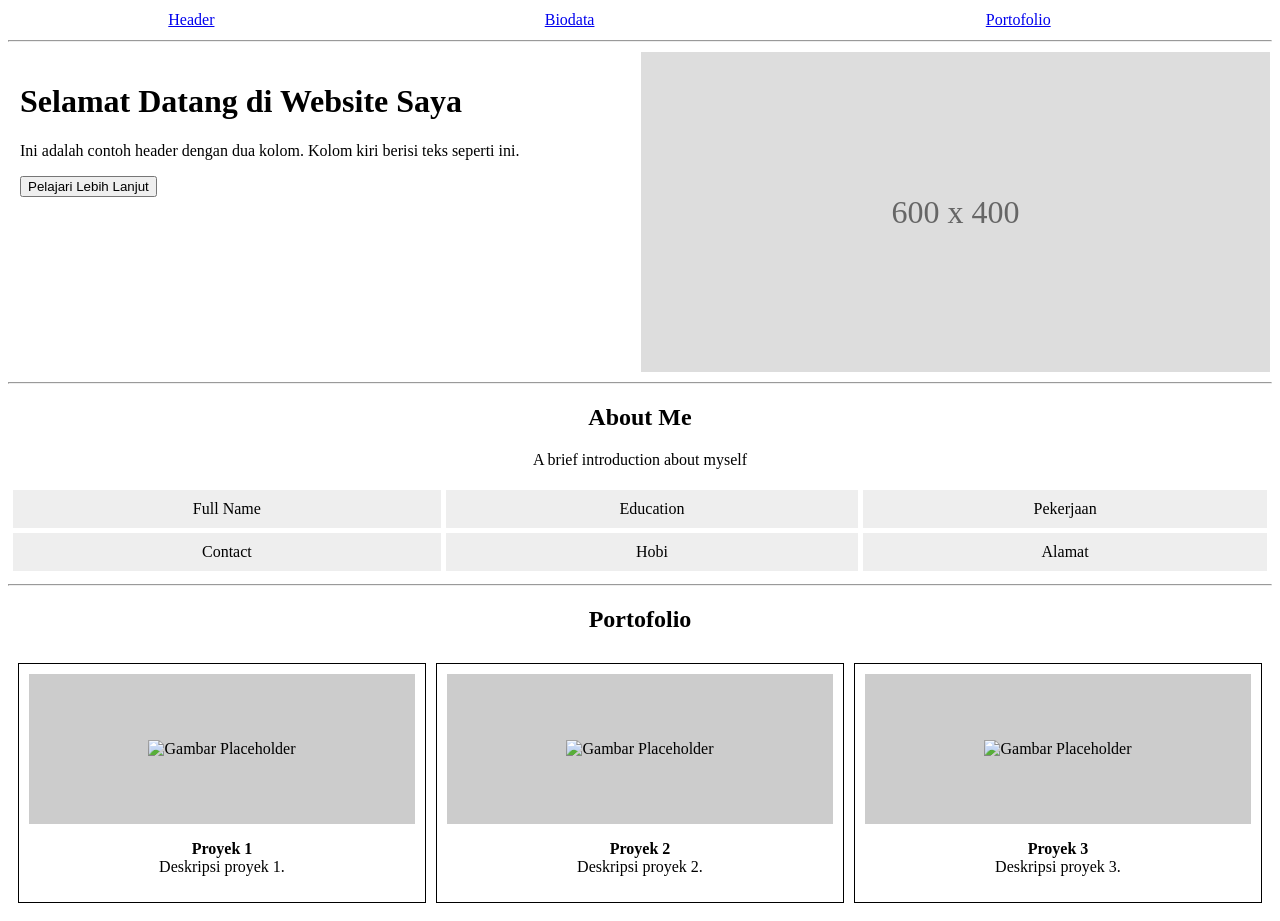
==== index.html @ 854292c5 "Adalah project ke 2 html git" ====
<!doctype html>
<html lang="id">
  <head>
    <meta charset="UTF-8" />
    <title>Struktur HTML Saja</title>
  </head>
  <body>
    <table width="100%" border="0">
      <tr>
        <td align="center"><a href="#section2">Header</a></td>
        <td align="center"><a href="#section3">Biodata</a></td>
        <td align="center"><a href="#section4">Portofolio</a></td>
      </tr>
    </table>

    <hr />
    <!-- Section 2: Judul kiri gambar kanan -->
    <table width="100%" border="0" cellpadding="10" id="section2">
      <tr>
        <td width="50%" valign="top">
          <h1>Selamat Datang di Website Saya</h1>
          <p>
            Ini adalah contoh header dengan dua kolom. Kolom kiri berisi teks
            seperti ini.
          </p>
          <button>Pelajari Lebih Lanjut</button>
        </td>
        <td width="50%" align="center" bgcolor="#dddddd" height="300">
          <font size="6" color="#666666">600 x 400</font>
        </td>
      </tr>
    </table>

    <hr />

    <center>
      <h2>About Me</h2>
      <p>A brief introduction about myself</p>
    </center>
    <!-- Session 3: -->
    <table
      width="100%"
      border="0"
      cellpadding="10"
      cellspacing="5"
      id="section3"
    >
      <tr>
        <td bgcolor="#eeeeee" align="center" border="1">Full Name</td>
        <td bgcolor="#eeeeee" align="center">Education</td>
        <td bgcolor="#eeeeee" align="center">Pekerjaan</td>
      </tr>
      <tr>
        <td bgcolor="#eeeeee" align="center">Contact</td>
        <td bgcolor="#eeeeee" align="center">Hobi</td>
        <td bgcolor="#eeeeee" align="center">Alamat</td>
      </tr>
    </table>

    <hr />

    <center>
      <h2>Portofolio</h2>
    </center>
    <!-- Session 4 -->
    <table
      width="100%"
      border="0"
      cellpadding="10"
      cellspacing="10"
      id="section4"
    >
      <tr>
        <td
          width="33%"
          border="1"
          style="border: 1px solid black"
          align="center"
        >
          <table width="100%" bgcolor="#cccccc" height="150">
            <tr>
              <td align="center">
                <img
                  src="https://via.placeholder.com/200"
                  alt="Gambar Placeholder"
                />
              </td>
            </tr>
          </table>
          <p><strong>Proyek 1</strong><br />Deskripsi proyek 1.</p>
        </td>
        <td
          width="33%"
          border="1"
          style="border: 1px solid black"
          align="center"
        >
          <table width="100%" bgcolor="#cccccc" height="150">
            <tr>
              <td align="center">
                <img
                  src="https://via.placeholder.com/200"
                  alt="Gambar Placeholder"
                />
              </td>
            </tr>
          </table>
          <p><strong>Proyek 2</strong><br />Deskripsi proyek 2.</p>
        </td>
        <td
          width="33%"
          border="1"
          style="border: 1px solid black"
          align="center"
        >
          <table width="100%" bgcolor="#cccccc" height="150">
            <tr>
              <td align="center">
                <img
                  src="https://via.placeholder.com/200"
                  alt="Gambar Placeholder"
                />
              </td>
            </tr>
          </table>
          <p><strong>Proyek 3</strong><br />Deskripsi proyek 3.</p>
        </td>
      </tr>
    </table>
  </body>
</html>
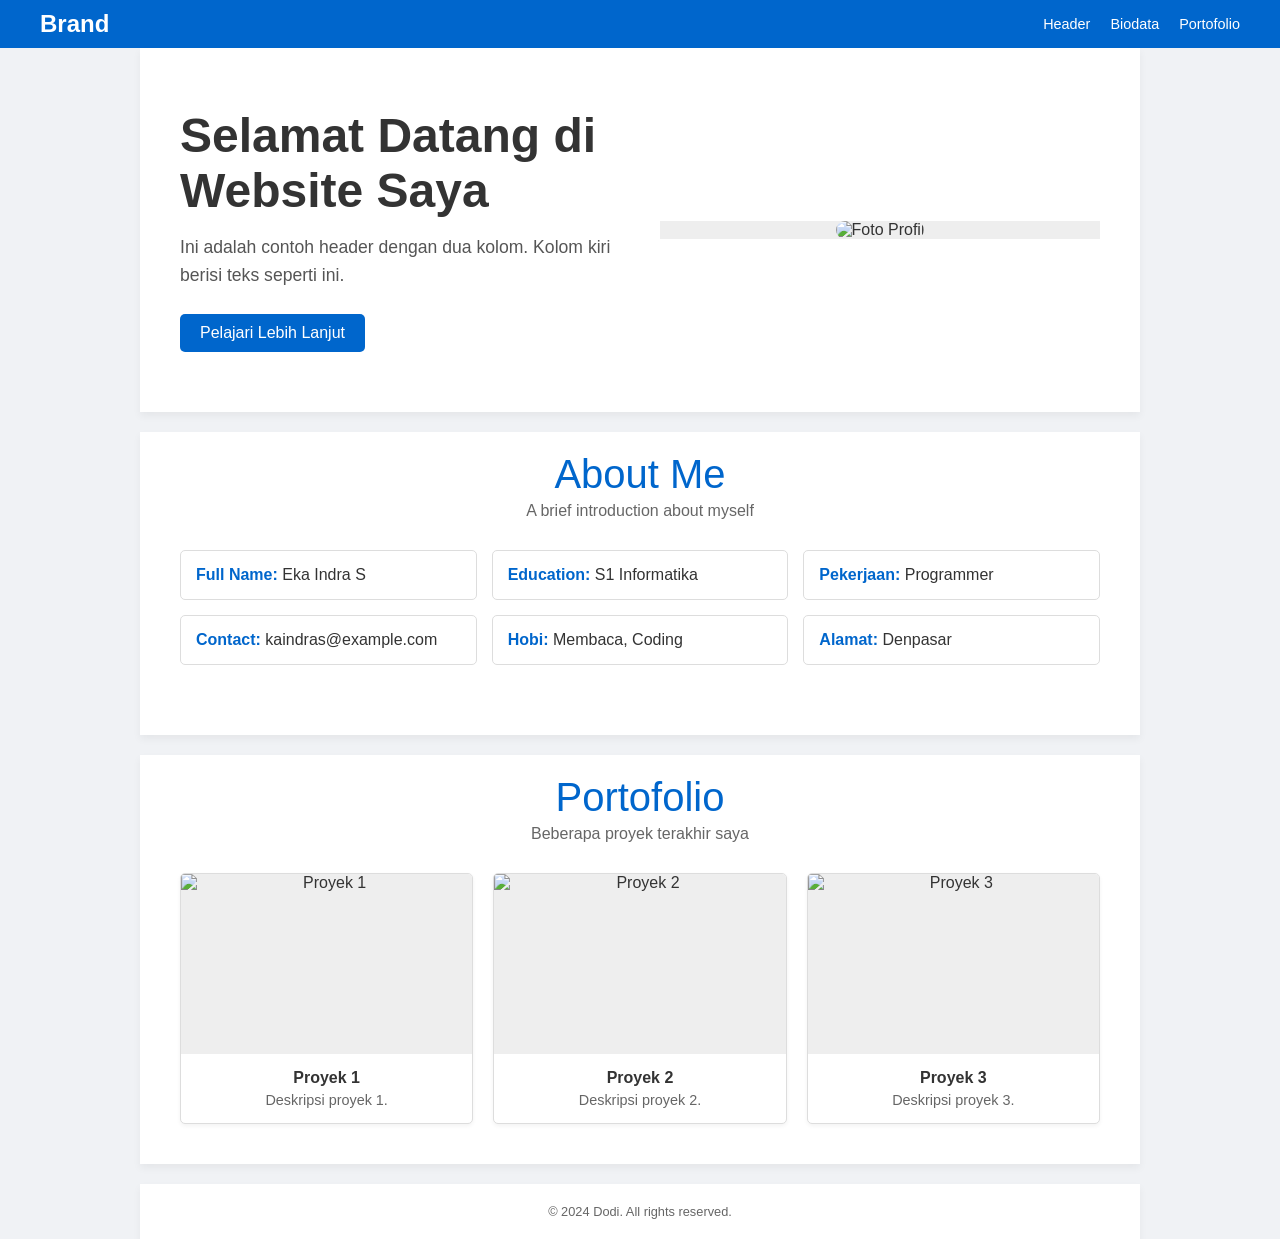
==== commit 90768629: "penambahan style css" ====
--- a/index.html
+++ b/index.html
@@ -2,130 +2,327 @@
 <html lang="id">
   <head>
     <meta charset="UTF-8" />
-    <title>Struktur HTML Saja</title>
+    <meta name="viewport" content="width=device-width, initial-scale=1.0" />
+    <title>Gaya Web Portofolio</title>
+    <link rel="stylesheet" type="text/css" href="css/style.css" />
+    <!-- <style>
+      /* --- Reset & Gaya Global --- */
+      * {
+        box-sizing: border-box;
+        margin: 0;
+        padding: 0;
+        font-family: Arial, sans-serif; /* Menggunakan sans-serif agar mirip */
+      }
+
+      body {
+        background-color: #f0f2f5; /* Warna latar belakang ringan */
+        color: #333;
+      }
+
+      /* --- Komponen Umum --- */
+      .section {
+        background-color: #fff;
+        max-width: 1000px; /* Lebar maksimum konten agar rapi */
+        margin: 0 auto; /* Tengah-tengah layar */
+        padding: 20px 40px;
+        box-shadow: 0 4px 8px rgba(0, 0, 0, 0.05); /* Sedikit bayangan */
+      }
+
+      .section-title {
+        text-align: center;
+        color: #0066cc; /* Warna biru untuk judul */
+        font-size: 2.5em;
+        margin-bottom: 5px;
+      }
+
+      .section-subtitle {
+        text-align: center;
+        color: #666;
+        font-size: 1em;
+        margin-bottom: 30px;
+      }
+
+      /* --- 1. Navigasi / Header --- */
+      nav {
+        background-color: #0066cc; /* Biru terang */
+        color: #fff;
+        padding: 10px 40px;
+        display: flex;
+        justify-content: space-between;
+        align-items: center;
+      }
+
+      nav .brand {
+        font-size: 1.5em;
+        font-weight: bold;
+      }
+
+      nav .nav-links {
+        display: flex;
+        gap: 20px;
+        list-style: none;
+      }
+
+      nav .nav-links a {
+        color: #fff;
+        text-decoration: none;
+        font-size: 0.9em;
+      }
+
+      /* --- 2. Welcome Section --- */
+      .welcome {
+        display: flex;
+        align-items: center;
+        justify-content: space-between;
+        gap: 40px;
+        padding: 60px 40px;
+      }
+
+      .welcome-text {
+        flex: 1;
+      }
+
+      .welcome-text h1 {
+        font-size: 3em;
+        margin-bottom: 15px;
+      }
+
+      .welcome-text p {
+        font-size: 1.1em;
+        color: #555;
+        line-height: 1.6;
+        margin-bottom: 25px;
+      }
+
+      .welcome-text button {
+        background-color: #0066cc;
+        color: #fff;
+        border: none;
+        padding: 10px 20px;
+        font-size: 1em;
+        border-radius: 5px;
+        cursor: pointer;
+        transition: background 0.3s;
+      }
+
+      .welcome-text button:hover {
+        background-color: #004d99;
+      }
+
+      .welcome-image-wrapper {
+        flex: 1;
+        background: #eee; /* Latar belakang placeholder */
+        display: flex;
+        align-items: center;
+        justify-content: center;
+        overflow: hidden; /* Agar gambar tidak keluar dari container bulat */
+      }
+
+      /* Gaya untuk gambar */
+      .welcome-image-wrapper img {
+        max-width: 100%;
+        height: auto;
+        border-radius: 20px; /* Radius bulat seperti di gambar */
+        display: block; /* Menghilangkan spasi bawah */
+      }
+
+      /* --- 3. About Me / Biodata --- */
+      .about {
+        margin-top: 20px;
+        padding-bottom: 40px;
+      }
+
+      .biodata-grid {
+        display: grid;
+        grid-template-columns: repeat(3, 1fr); /* 3 kolom sama lebar */
+        gap: 15px;
+        margin-bottom: 30px;
+      }
+
+      .bio-item {
+        background-color: #fff;
+        border: 1px solid #ddd;
+        padding: 15px;
+        text-align: left; /* Teks di kiri */
+        border-radius: 5px;
+      }
+
+      .bio-label {
+        color: #0066cc; /* Warna biru untuk label */
+        font-weight: bold;
+      }
+
+      /* --- 4. Portofolio --- */
+      .portfolio {
+        margin-top: 20px;
+        margin-bottom: 20px;
+        padding-bottom: 40px;
+      }
+
+      .portfolio-grid {
+        display: flex;
+        gap: 20px;
+        justify-content: space-between;
+      }
+
+      .card {
+        flex: 1;
+        background: #fff;
+        border: 1px solid #ddd;
+        border-radius: 5px;
+        overflow: hidden; /* Agar gambar tidak keluar dari radius card */
+        box-shadow: 0 2px 4px rgba(0, 0, 0, 0.05);
+        text-align: center;
+      }
+
+      .card-img-wrapper {
+        height: 180px;
+        background: #eee; /* Placeholder */
+        overflow: hidden;
+        display: flex;
+        align-items: center;
+        justify-content: center;
+      }
+
+      .card-img-wrapper img {
+        width: 100%;
+        height: 100%;
+        object-fit: cover; /* Menutupi wrapper tanpa mengubah aspek rasio */
+      }
+
+      .card-info {
+        padding: 15px;
+      }
+
+      .card-info strong {
+        display: block;
+        margin-bottom: 5px;
+      }
+
+      .card-info p {
+        font-size: 0.9em;
+        color: #666;
+      }
+
+      /* --- 5. Footer --- */
+      footer {
+        background-color: #fff;
+        text-align: center;
+        padding: 20px 0;
+        color: #666;
+        font-size: 0.8em;
+        margin-bottom: 20px;
+      }
+
+      /* --- Responsif (Untuk Layar Kecil) --- */
+      @media (max-width: 768px) {
+        .welcome {
+          flex-direction: column-reverse;
+          padding: 30px 20px;
+          text-align: center;
+        }
+        .biodata-grid {
+          grid-template-columns: 1fr;
+        } /* Biodata jadi 1 kolom */
+        .portfolio-grid {
+          flex-direction: column;
+          gap: 15px;
+        } /* Portofolio jadi 1 kolom */
+        .welcome-image-wrapper {
+          width: 100%;
+          max-width: 400px;
+        }
+        .section {
+          padding: 20px;
+        }
+      }
+    </style> -->
   </head>
   <body>
-    <table width="100%" border="0">
-      <tr>
-        <td align="center"><a href="#section2">Header</a></td>
-        <td align="center"><a href="#section3">Biodata</a></td>
-        <td align="center"><a href="#section4">Portofolio</a></td>
-      </tr>
-    </table>
-
-    <hr />
-    <!-- Section 2: Judul kiri gambar kanan -->
-    <table width="100%" border="0" cellpadding="10" id="section2">
-      <tr>
-        <td width="50%" valign="top">
-          <h1>Selamat Datang di Website Saya</h1>
-          <p>
-            Ini adalah contoh header dengan dua kolom. Kolom kiri berisi teks
-            seperti ini.
-          </p>
-          <button>Pelajari Lebih Lanjut</button>
-        </td>
-        <td width="50%" align="center" bgcolor="#dddddd" height="300">
-          <font size="6" color="#666666">600 x 400</font>
-        </td>
-      </tr>
-    </table>
-
-    <hr />
-
-    <center>
-      <h2>About Me</h2>
-      <p>A brief introduction about myself</p>
-    </center>
-    <!-- Session 3: -->
-    <table
-      width="100%"
-      border="0"
-      cellpadding="10"
-      cellspacing="5"
-      id="section3"
-    >
-      <tr>
-        <td bgcolor="#eeeeee" align="center" border="1">Full Name</td>
-        <td bgcolor="#eeeeee" align="center">Education</td>
-        <td bgcolor="#eeeeee" align="center">Pekerjaan</td>
-      </tr>
-      <tr>
-        <td bgcolor="#eeeeee" align="center">Contact</td>
-        <td bgcolor="#eeeeee" align="center">Hobi</td>
-        <td bgcolor="#eeeeee" align="center">Alamat</td>
-      </tr>
-    </table>
-
-    <hr />
-
-    <center>
-      <h2>Portofolio</h2>
-    </center>
-    <!-- Session 4 -->
-    <table
-      width="100%"
-      border="0"
-      cellpadding="10"
-      cellspacing="10"
-      id="section4"
-    >
-      <tr>
-        <td
-          width="33%"
-          border="1"
-          style="border: 1px solid black"
-          align="center"
-        >
-          <table width="100%" bgcolor="#cccccc" height="150">
-            <tr>
-              <td align="center">
-                <img
-                  src="https://via.placeholder.com/200"
-                  alt="Gambar Placeholder"
-                />
-              </td>
-            </tr>
-          </table>
-          <p><strong>Proyek 1</strong><br />Deskripsi proyek 1.</p>
-        </td>
-        <td
-          width="33%"
-          border="1"
-          style="border: 1px solid black"
-          align="center"
-        >
-          <table width="100%" bgcolor="#cccccc" height="150">
-            <tr>
-              <td align="center">
-                <img
-                  src="https://via.placeholder.com/200"
-                  alt="Gambar Placeholder"
-                />
-              </td>
-            </tr>
-          </table>
-          <p><strong>Proyek 2</strong><br />Deskripsi proyek 2.</p>
-        </td>
-        <td
-          width="33%"
-          border="1"
-          style="border: 1px solid black"
-          align="center"
-        >
-          <table width="100%" bgcolor="#cccccc" height="150">
-            <tr>
-              <td align="center">
-                <img
-                  src="https://via.placeholder.com/200"
-                  alt="Gambar Placeholder"
-                />
-              </td>
-            </tr>
-          </table>
-          <p><strong>Proyek 3</strong><br />Deskripsi proyek 3.</p>
-        </td>
-      </tr>
-    </table>
+    <nav>
+      <div class="brand">Brand</div>
+      <ul class="nav-links">
+        <li><a href="#header">Header</a></li>
+        <li><a href="#biodata">Biodata</a></li>
+        <li><a href="#portofolio">Portofolio</a></li>
+      </ul>
+    </nav>
+
+    <header class="section welcome" id="header">
+      <div class="welcome-text">
+        <h1>Selamat Datang di Website Saya</h1>
+        <p>
+          Ini adalah contoh header dengan dua kolom. Kolom kiri berisi teks
+          seperti ini.
+        </p>
+        <button>Pelajari Lebih Lanjut</button>
+      </div>
+      <div class="welcome-image-wrapper">
+        <img src="img/pic1.JPG" alt="Foto Profil" />
+      </div>
+    </header>
+
+    <section class="section about" id="biodata">
+      <div class="section-title">About Me</div>
+      <div class="section-subtitle">A brief introduction about myself</div>
+
+      <div class="biodata-grid">
+        <div class="bio-item">
+          <span class="bio-label">Full Name:</span> Eka Indra S
+        </div>
+        <div class="bio-item">
+          <span class="bio-label">Education:</span> S1 Informatika
+        </div>
+        <div class="bio-item">
+          <span class="bio-label">Pekerjaan:</span> Programmer
+        </div>
+        <div class="bio-item">
+          <span class="bio-label">Contact:</span> kaindras@example.com
+        </div>
+        <div class="bio-item">
+          <span class="bio-label">Hobi:</span> Membaca, Coding
+        </div>
+        <div class="bio-item">
+          <span class="bio-label">Alamat:</span> Denpasar
+        </div>
+      </div>
+    </section>
+
+    <section class="section portfolio" id="portofolio">
+      <div class="section-title">Portofolio</div>
+      <div class="section-subtitle">Beberapa proyek terakhir saya</div>
+
+      <div class="portfolio-grid">
+        <div class="card">
+          <div class="card-img-wrapper">
+            <img src="img/pic7.JPG" alt="Proyek 1" />
+          </div>
+          <div class="card-info">
+            <strong>Proyek 1</strong>
+            <p>Deskripsi proyek 1.</p>
+          </div>
+        </div>
+        <div class="card">
+          <div class="card-img-wrapper">
+            <img src="img/pic3.JPG" alt="Proyek 2" />
+          </div>
+          <div class="card-info">
+            <strong>Proyek 2</strong>
+            <p>Deskripsi proyek 2.</p>
+          </div>
+        </div>
+        <div class="card">
+          <div class="card-img-wrapper">
+            <img src="img/pic5.JPG" alt="Proyek 3" />
+          </div>
+          <div class="card-info">
+            <strong>Proyek 3</strong>
+            <p>Deskripsi proyek 3.</p>
+          </div>
+        </div>
+      </div>
+    </section>
+
+    <footer class="section">&copy; 2024 Dodi. All rights reserved.</footer>
   </body>
 </html>
--- a/css/style.css
+++ b/css/style.css
@@ -0,0 +1,229 @@
+* {
+  box-sizing: border-box;
+  margin: 0;
+  padding: 0;
+  font-family: Arial, sans-serif; /* Menggunakan sans-serif agar mirip */
+}
+
+body {
+  background-color: #f0f2f5; /* Warna latar belakang ringan */
+  color: #333;
+}
+
+/* --- Komponen Umum --- */
+.section {
+  background-color: #fff;
+  max-width: 1000px; /* Lebar maksimum konten agar rapi */
+  margin: 0 auto; /* Tengah-tengah layar */
+  padding: 20px 40px;
+  box-shadow: 0 4px 8px rgba(0, 0, 0, 0.05); /* Sedikit bayangan */
+}
+
+.section-title {
+  text-align: center;
+  color: #0066cc; /* Warna biru untuk judul */
+  font-size: 2.5em;
+  margin-bottom: 5px;
+}
+
+.section-subtitle {
+  text-align: center;
+  color: #666;
+  font-size: 1em;
+  margin-bottom: 30px;
+}
+
+/* --- 1. Navigasi / Header --- */
+nav {
+  background-color: #0066cc; /* Biru terang */
+  color: #fff;
+  padding: 10px 40px;
+  display: flex;
+  justify-content: space-between;
+  align-items: center;
+}
+
+nav .brand {
+  font-size: 1.5em;
+  font-weight: bold;
+}
+
+nav .nav-links {
+  display: flex;
+  gap: 20px;
+  list-style: none;
+}
+
+nav .nav-links a {
+  color: #fff;
+  text-decoration: none;
+  font-size: 0.9em;
+}
+
+/* --- 2. Welcome Section --- */
+.welcome {
+  display: flex;
+  align-items: center;
+  justify-content: space-between;
+  gap: 40px;
+  padding: 60px 40px;
+}
+
+.welcome-text {
+  flex: 1;
+}
+
+.welcome-text h1 {
+  font-size: 3em;
+  margin-bottom: 15px;
+}
+
+.welcome-text p {
+  font-size: 1.1em;
+  color: #555;
+  line-height: 1.6;
+  margin-bottom: 25px;
+}
+
+.welcome-text button {
+  background-color: #0066cc;
+  color: #fff;
+  border: none;
+  padding: 10px 20px;
+  font-size: 1em;
+  border-radius: 5px;
+  cursor: pointer;
+  transition: background 0.3s;
+}
+
+.welcome-text button:hover {
+  background-color: #004d99;
+}
+
+.welcome-image-wrapper {
+  flex: 1;
+  background: #eee; /* Latar belakang placeholder */
+  display: flex;
+  align-items: center;
+  justify-content: center;
+  overflow: hidden; /* Agar gambar tidak keluar dari container bulat */
+}
+
+/* Gaya untuk gambar */
+.welcome-image-wrapper img {
+  max-width: 100%;
+  height: auto;
+  border-radius: 20px; /* Radius bulat seperti di gambar */
+  display: block; /* Menghilangkan spasi bawah */
+}
+
+/* --- 3. About Me / Biodata --- */
+.about {
+  margin-top: 20px;
+  padding-bottom: 40px;
+}
+
+.biodata-grid {
+  display: grid;
+  grid-template-columns: repeat(3, 1fr); /* 3 kolom sama lebar */
+  gap: 15px;
+  margin-bottom: 30px;
+}
+
+.bio-item {
+  background-color: #fff;
+  border: 1px solid #ddd;
+  padding: 15px;
+  text-align: left; /* Teks di kiri */
+  border-radius: 5px;
+}
+
+.bio-label {
+  color: #0066cc; /* Warna biru untuk label */
+  font-weight: bold;
+}
+
+/* --- 4. Portofolio --- */
+.portfolio {
+  margin-top: 20px;
+  margin-bottom: 20px;
+  padding-bottom: 40px;
+}
+
+.portfolio-grid {
+  display: flex;
+  gap: 20px;
+  justify-content: space-between;
+}
+
+.card {
+  flex: 1;
+  background: #fff;
+  border: 1px solid #ddd;
+  border-radius: 5px;
+  overflow: hidden; /* Agar gambar tidak keluar dari radius card */
+  box-shadow: 0 2px 4px rgba(0, 0, 0, 0.05);
+  text-align: center;
+}
+
+.card-img-wrapper {
+  height: 180px;
+  background: #eee; /* Placeholder */
+  overflow: hidden;
+  display: flex;
+  align-items: center;
+  justify-content: center;
+}
+
+.card-img-wrapper img {
+  width: 100%;
+  height: 100%;
+  object-fit: cover; /* Menutupi wrapper tanpa mengubah aspek rasio */
+}
+
+.card-info {
+  padding: 15px;
+}
+
+.card-info strong {
+  display: block;
+  margin-bottom: 5px;
+}
+
+.card-info p {
+  font-size: 0.9em;
+  color: #666;
+}
+
+/* --- 5. Footer --- */
+footer {
+  background-color: #fff;
+  text-align: center;
+  padding: 20px 0;
+  color: #666;
+  font-size: 0.8em;
+  margin-bottom: 20px;
+}
+
+/* --- Responsif (Untuk Layar Kecil) --- */
+@media (max-width: 768px) {
+  .welcome {
+    flex-direction: column-reverse;
+    padding: 30px 20px;
+    text-align: center;
+  }
+  .biodata-grid {
+    grid-template-columns: 1fr;
+  } /* Biodata jadi 1 kolom */
+  .portfolio-grid {
+    flex-direction: column;
+    gap: 15px;
+  } /* Portofolio jadi 1 kolom */
+  .welcome-image-wrapper {
+    width: 100%;
+    max-width: 400px;
+  }
+  .section {
+    padding: 20px;
+  }
+}
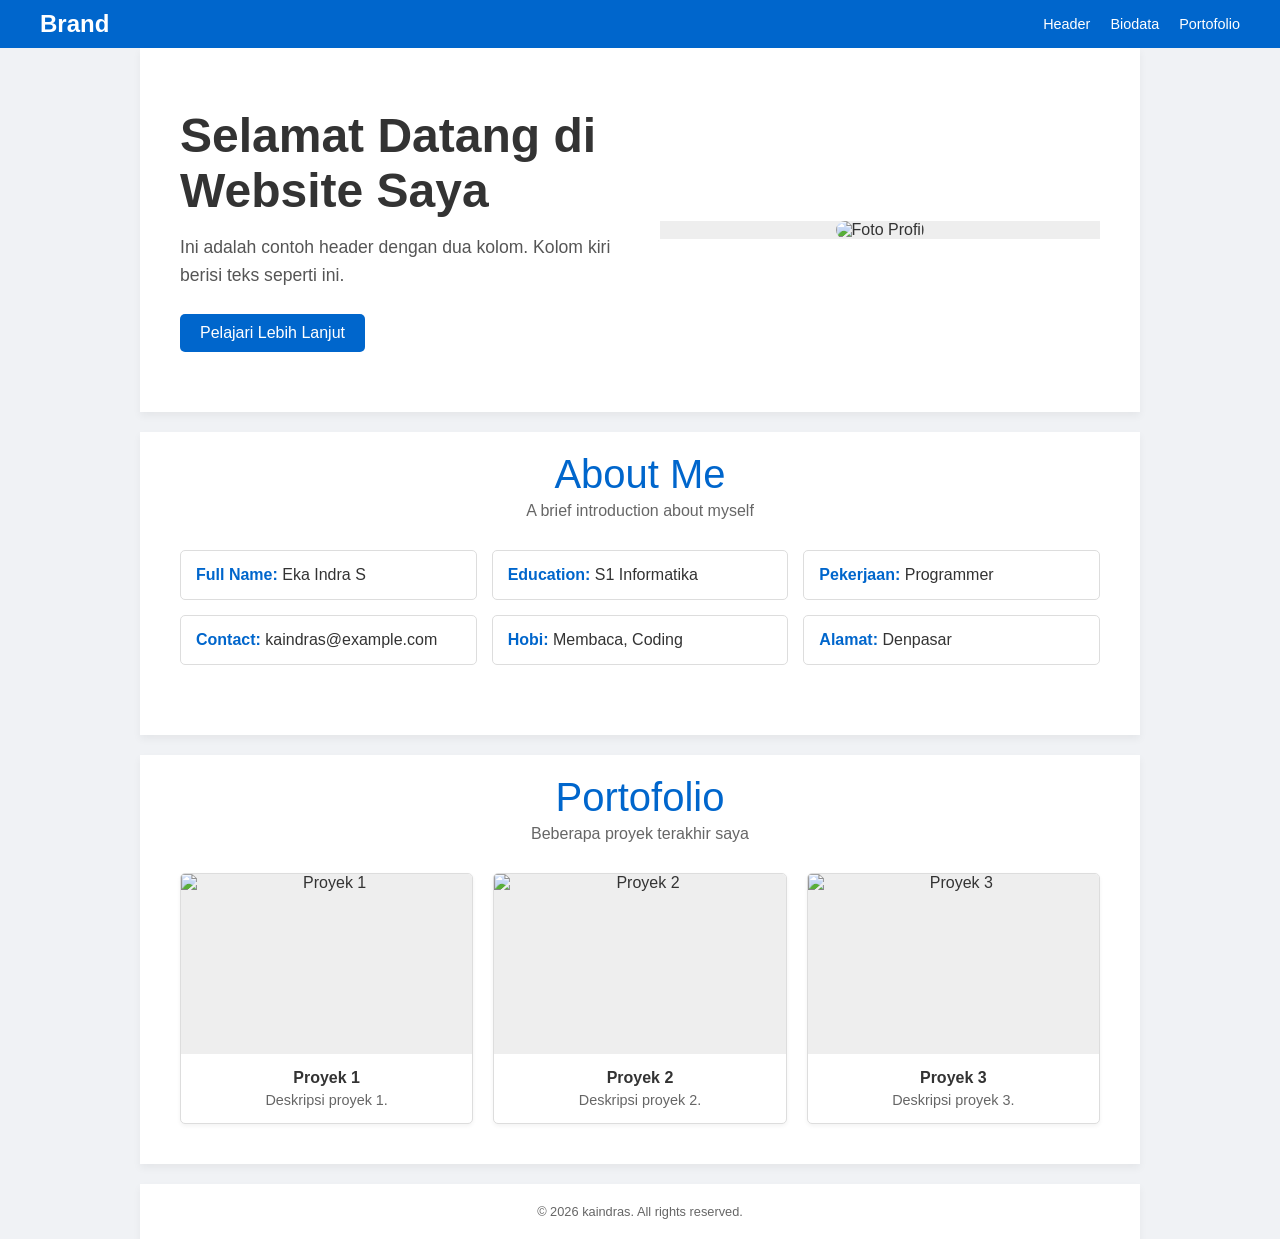
==== commit 4caa9827: "menambah copyright" ====
--- a/index.html
+++ b/index.html
@@ -323,6 +323,6 @@
       </div>
     </section>
 
-    <footer class="section">&copy; 2024 Dodi. All rights reserved.</footer>
+    <footer class="section">&copy; 2026 kaindras. All rights reserved.</footer>
   </body>
 </html>
